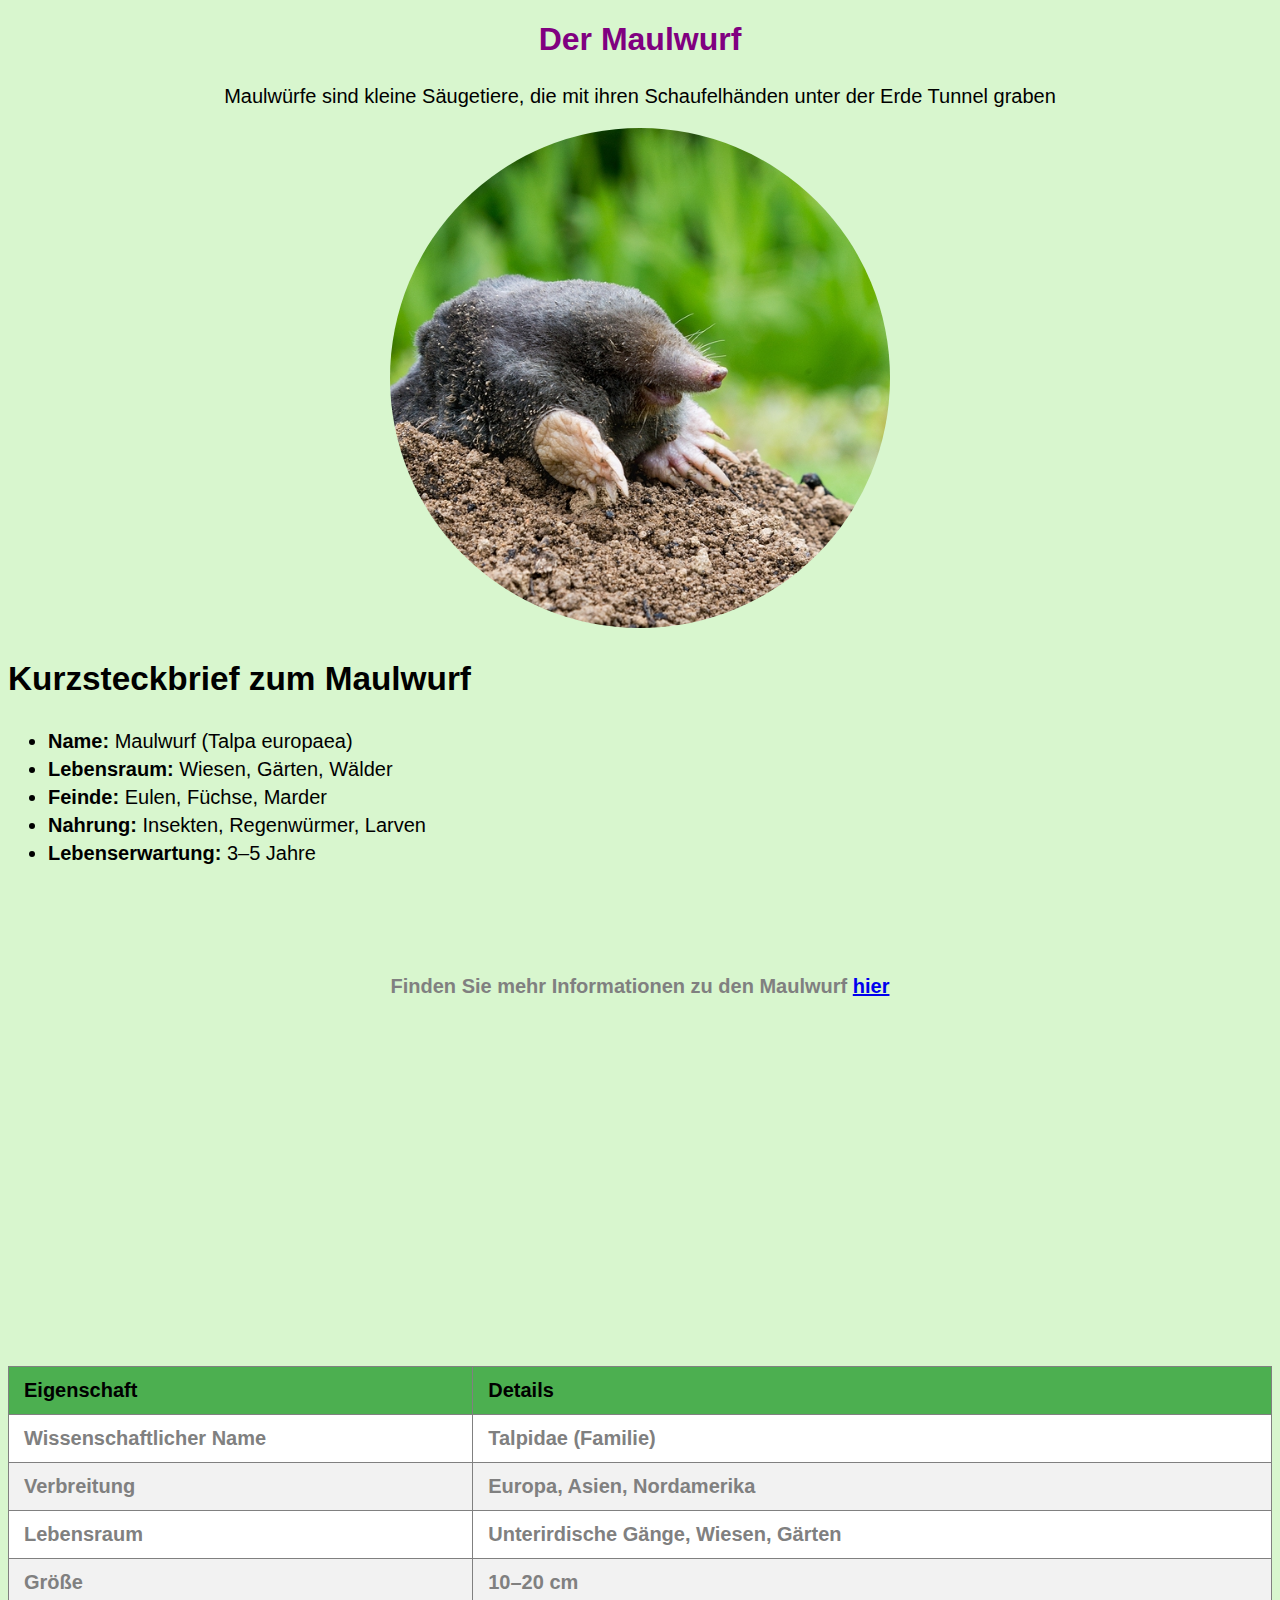
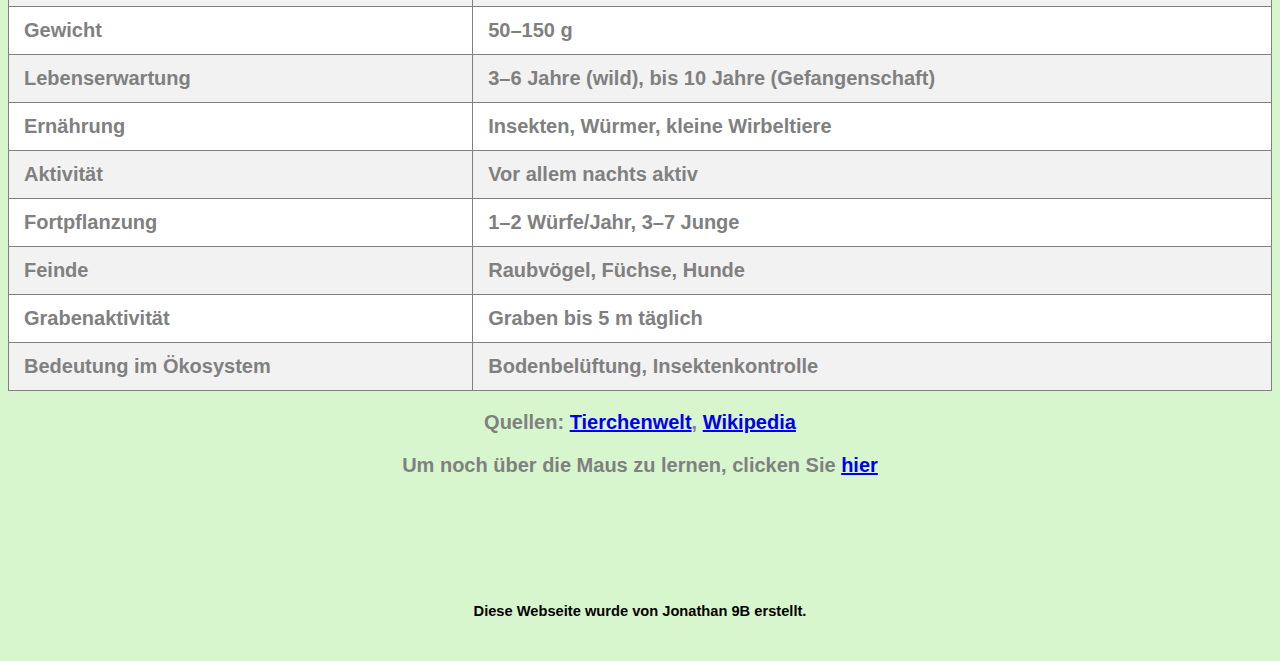
==== Der Maulwurf.html @ 5e30cc86 "Der Maulwurf" ====
<!DOCTYPE html>
<html>
  <head>
    <meta charset="utf-8">
    <meta name="viewport" content="width=device-width, initial-scale=1">
     <link rel="stylesheet" href="Der Maulwurf.css">
  </head>
  <body>
    <h1 class="Titel"><strong>Der Maulwurf</strong></h1>
   <p> Maulwürfe sind kleine Säugetiere, die mit ihren Schaufelhänden unter der Erde Tunnel graben </p>
		<img src="Maulwurf_Bild_1.jpg" alt="Es gab ein Fehler, sorry!" class="rundes-bild">
    <h2><strong>Kurzsteckbrief zum Maulwurf</strong></h2>
    <ul>
      <li><b>Name:</b> Maulwurf (Talpa europaea)</li>
      <li><b>Lebensraum:</b> Wiesen, Gärten, Wälder</li>
      <li><b>Feinde:</b> Eulen, Füchse, Marder</li>
      <li><b>Nahrung:</b> Insekten, Regenwürmer, Larven</li>
      <li><b>Lebenserwartung:</b> 3–5 Jahre</li>
    </ul>
    <br>
    <br>
    <br>
    <br>
    <h2 class="infos">Finden Sie mehr Informationen zu den Maulwurf <a href="https://www.geo.de/geolino/tierlexikon/1739-rtkl-tierlexikon-maulwurf" target="_blank">hier</a>
    <br>
    <br>
    <iframe width="560" height="315" src="https://www.youtube.com/embed/fGLOEsVsf28"
frameborder="0" allowfullscreen></iframe>
<table>
    <thead>
      <tr>
        <th>Eigenschaft</th>
        <th>Details</th>
      </tr>
    </thead>
    <tbody>
      <tr>
        <td>Wissenschaftlicher Name</td>
        <td>Talpidae (Familie)</td>
      </tr>
      <tr>
        <td>Verbreitung</td>
        <td>Europa, Asien, Nordamerika</td>
      </tr>
      <tr>
        <td>Lebensraum</td>
        <td>Unterirdische Gänge, Wiesen, Gärten</td>
      </tr>
      <tr>
        <td>Größe</td>
        <td>10–20 cm</td>
      </tr>
      <tr>
        <td>Gewicht</td>
        <td>50–150 g</td>
      </tr>
      <tr>
        <td>Lebenserwartung</td>
        <td>3–6 Jahre (wild), bis 10 Jahre (Gefangenschaft)</td>
      </tr>
      <tr>
        <td>Ernährung</td>
        <td>Insekten, Würmer, kleine Wirbeltiere</td>
      </tr>
      <tr>
        <td>Aktivität</td>
        <td>Vor allem nachts aktiv</td>
      </tr>
      <tr>
        <td>Fortpflanzung</td>
        <td>1–2 Würfe/Jahr, 3–7 Junge</td>
      </tr>
      <tr>
        <td>Feinde</td>
        <td>Raubvögel, Füchse, Hunde</td>
      </tr>
      <tr>
        <td>Grabenaktivität</td>
        <td>Graben bis 5 m täglich</td>
      </tr>
      <tr>
        <td>Bedeutung im Ökosystem</td>
        <td>Bodenbelüftung, Insektenkontrolle</td>
      </tr>
    </tbody>
  </table>
 <p>Quellen: 
  <a href="https://www.tierchenwelt.de/insektenfresser/722-maulwurf.html" target="_blank">Tierchenwelt</a>, 
  <a href="https://de.wikipedia.org/wiki/Maulw%C3%BCrfe" target="_blank">Wikipedia</a>
</p>
  <p class="mehr_infos">Um noch über die <b><strong>Maus</strong></b> zu lernen, clicken Sie <a href="Die Maus.html"> hier</a></p>
  <br>
  <br>
  <br>
  <br>
  <p class="credits">Diese Webseite wurde von Jonathan 9B erstellt.</p>
  </body>
</html>
---- Der Maulwurf.css ----
body {
  color: black;
  background-color: #D8F6CE;
  font-family: Lato, Arial;
  text-align: center;
}

p {
  font-size:15pt;
}

.rundes-bild {
  width: 500px;          
  height: 500px;         
  border-radius: 50%;    /* Macht das Bild rund */
  object-fit: cover;     
  text-align: center;
}

h2 {
  padding-bottom: 5px;
  text-align: left;
  font-size:25pt;
  text-align: left;
}

li {
  padding-bottom: 5px;
  text-align: left;
  font-size:15pt;
  text-align: left;
}

h1 {
  color: purple;
  padding-bottom: 5px;
  text-align: center
  font-size:35pt;
  text-align: center
}

.infos {
  padding-bottom: 5px;
  text-align: left;
  font-size:15pt;
  text-align: center;
  color: gray;
}

iframe {
  padding-bottom: 5px;
  text-align: left;
  font-size:15pt;
  text-align: center;
  color: gray;
}
    table {
      width: 100%;
      border-collapse: collapse; /* Verhindert doppelte Ränder */
      margin: 20px 0;
      background-color: #fff;
    }

    th, td {
      padding: 12px 15px;
      text-align: left;
      border: 1px solid gray; /* Hinzufügen von Linien für die Zellen */
    }

    th {
      background-color: #4CAF50;
      color: black;
    }

    tr:nth-child(even) {
      background-color: #f2f2f2;
    }

    tr:hover {
      background-color: #ddd;
    }

.credits {
  padding-bottom: 5px;
  text-align: left;
  font-size:11pt;
  text-align: center;
  color: black;
}
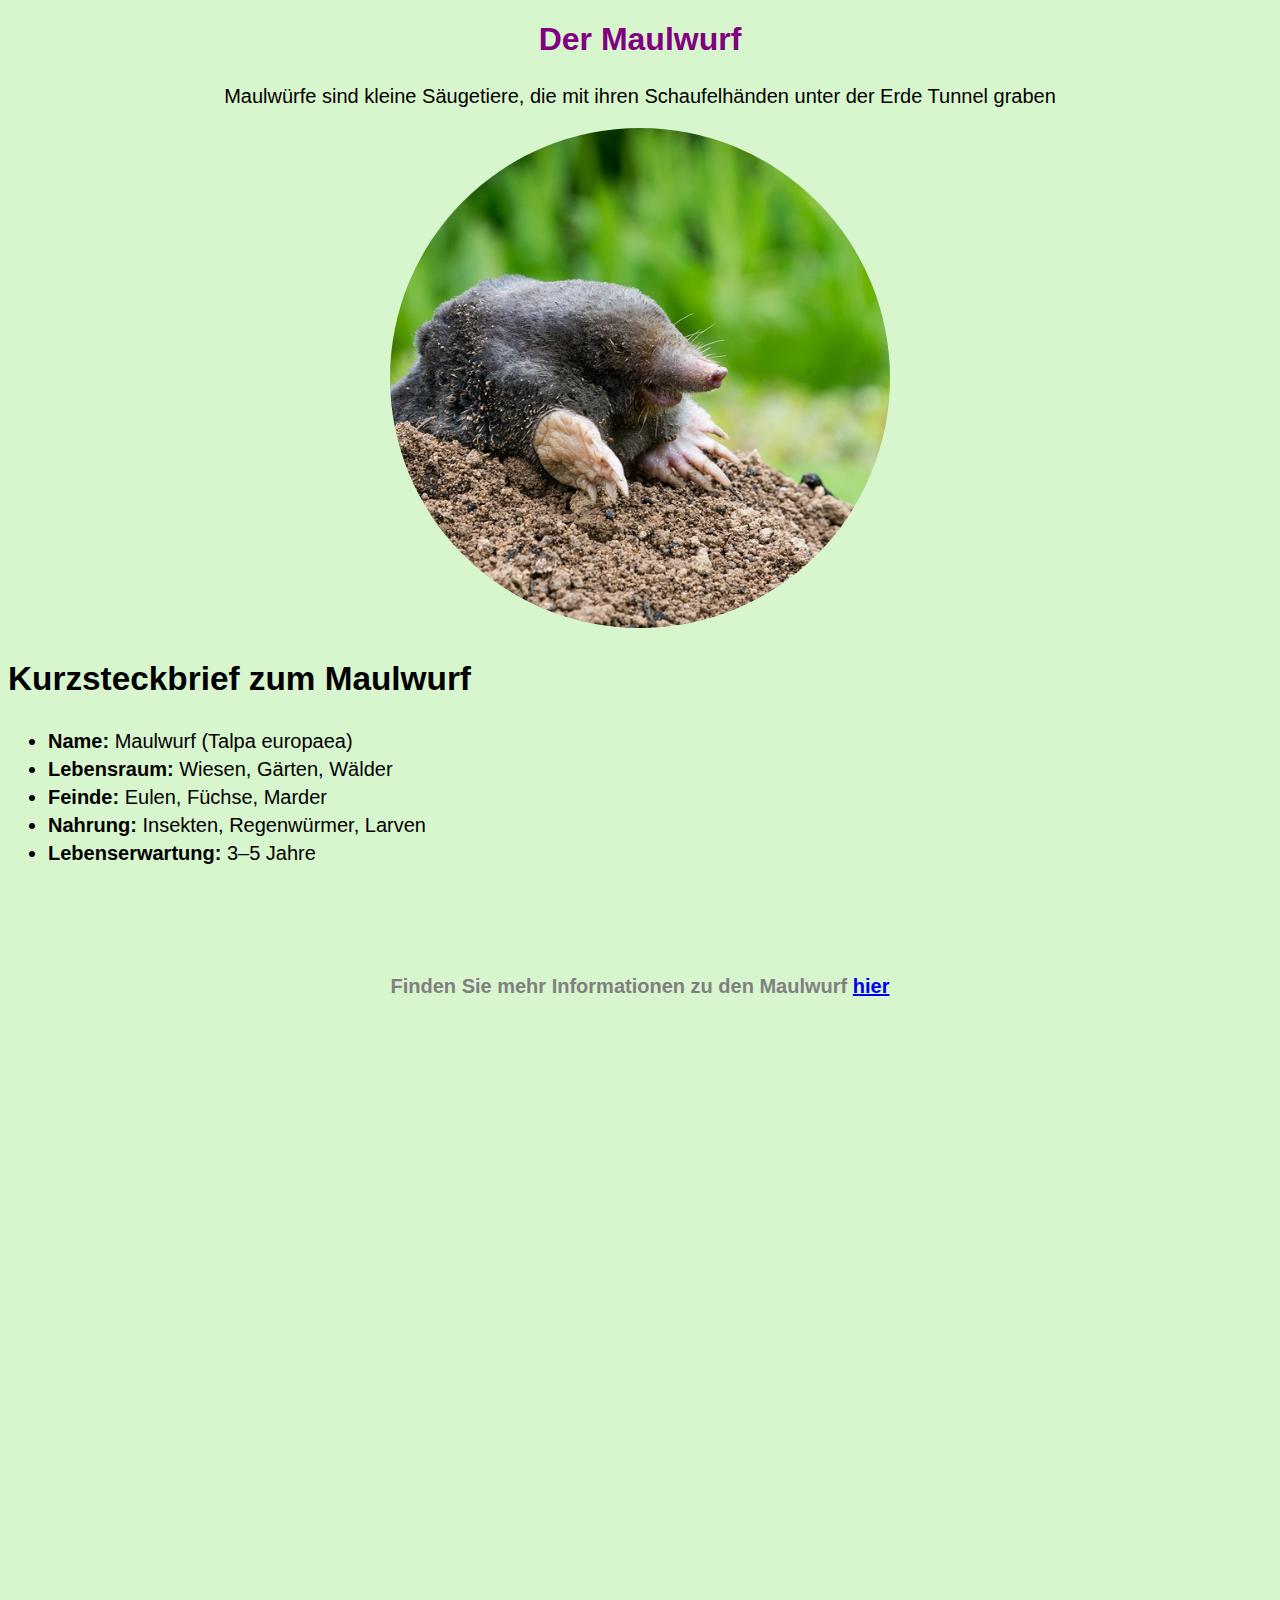
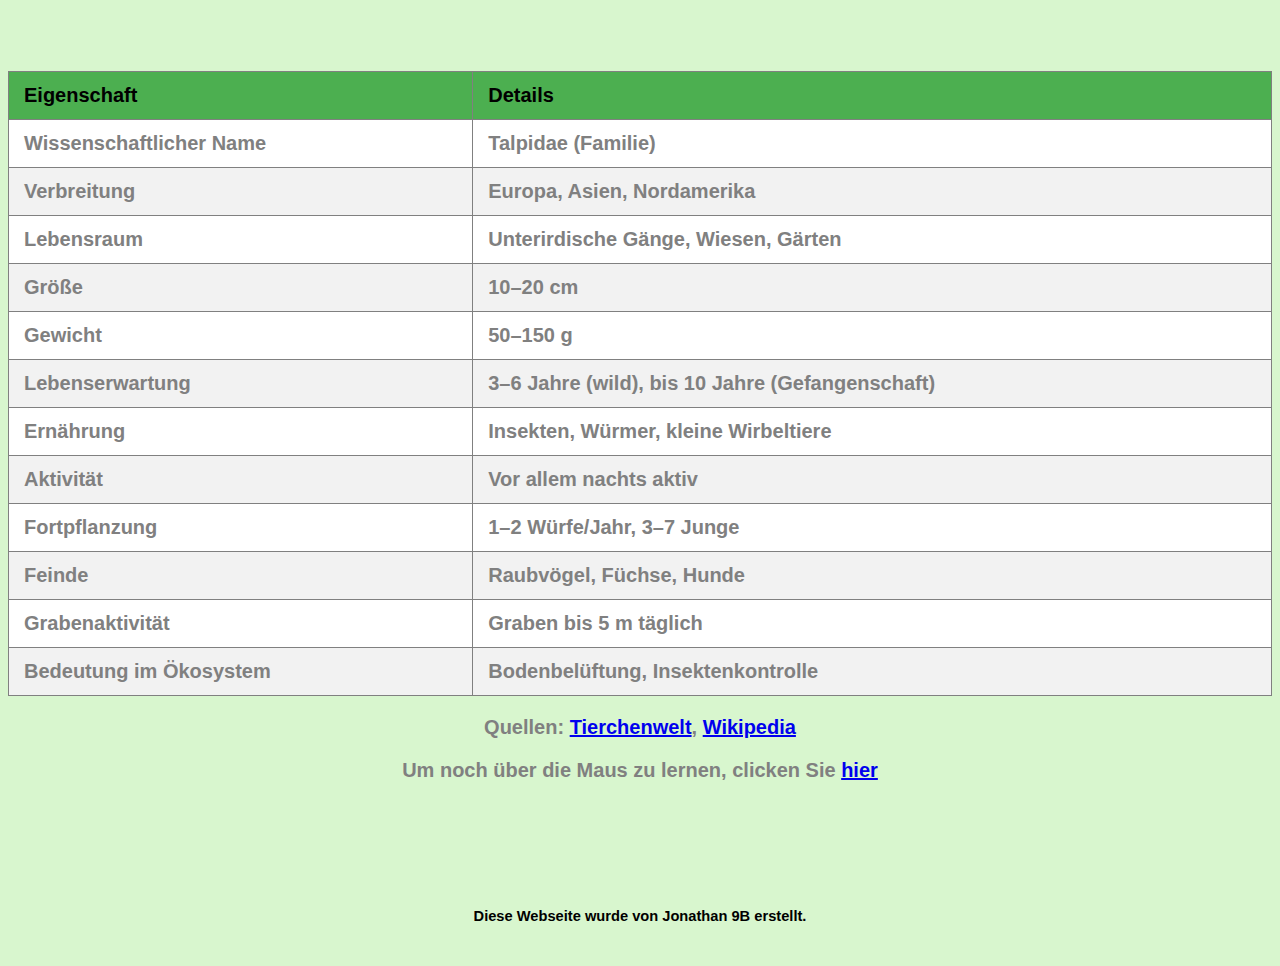
==== commit 9ba3c23b: "Update Der Maulwurf.html" ====
--- a/Der Maulwurf.html
+++ b/Der Maulwurf.html
@@ -24,7 +24,7 @@
     <h2 class="infos">Finden Sie mehr Informationen zu den Maulwurf <a href="https://www.geo.de/geolino/tierlexikon/1739-rtkl-tierlexikon-maulwurf" target="_blank">hier</a>
     <br>
     <br>
-    <iframe width="560" height="315" src="https://www.youtube.com/embed/fGLOEsVsf28"
+    <iframe width="1000" height="620" src="https://www.youtube.com/embed/fGLOEsVsf28"
 frameborder="0" allowfullscreen></iframe>
 <table>
     <thead>
@@ -95,4 +95,4 @@
   <br>
   <p class="credits">Diese Webseite wurde von Jonathan 9B erstellt.</p>
   </body>
-</html>+</html>
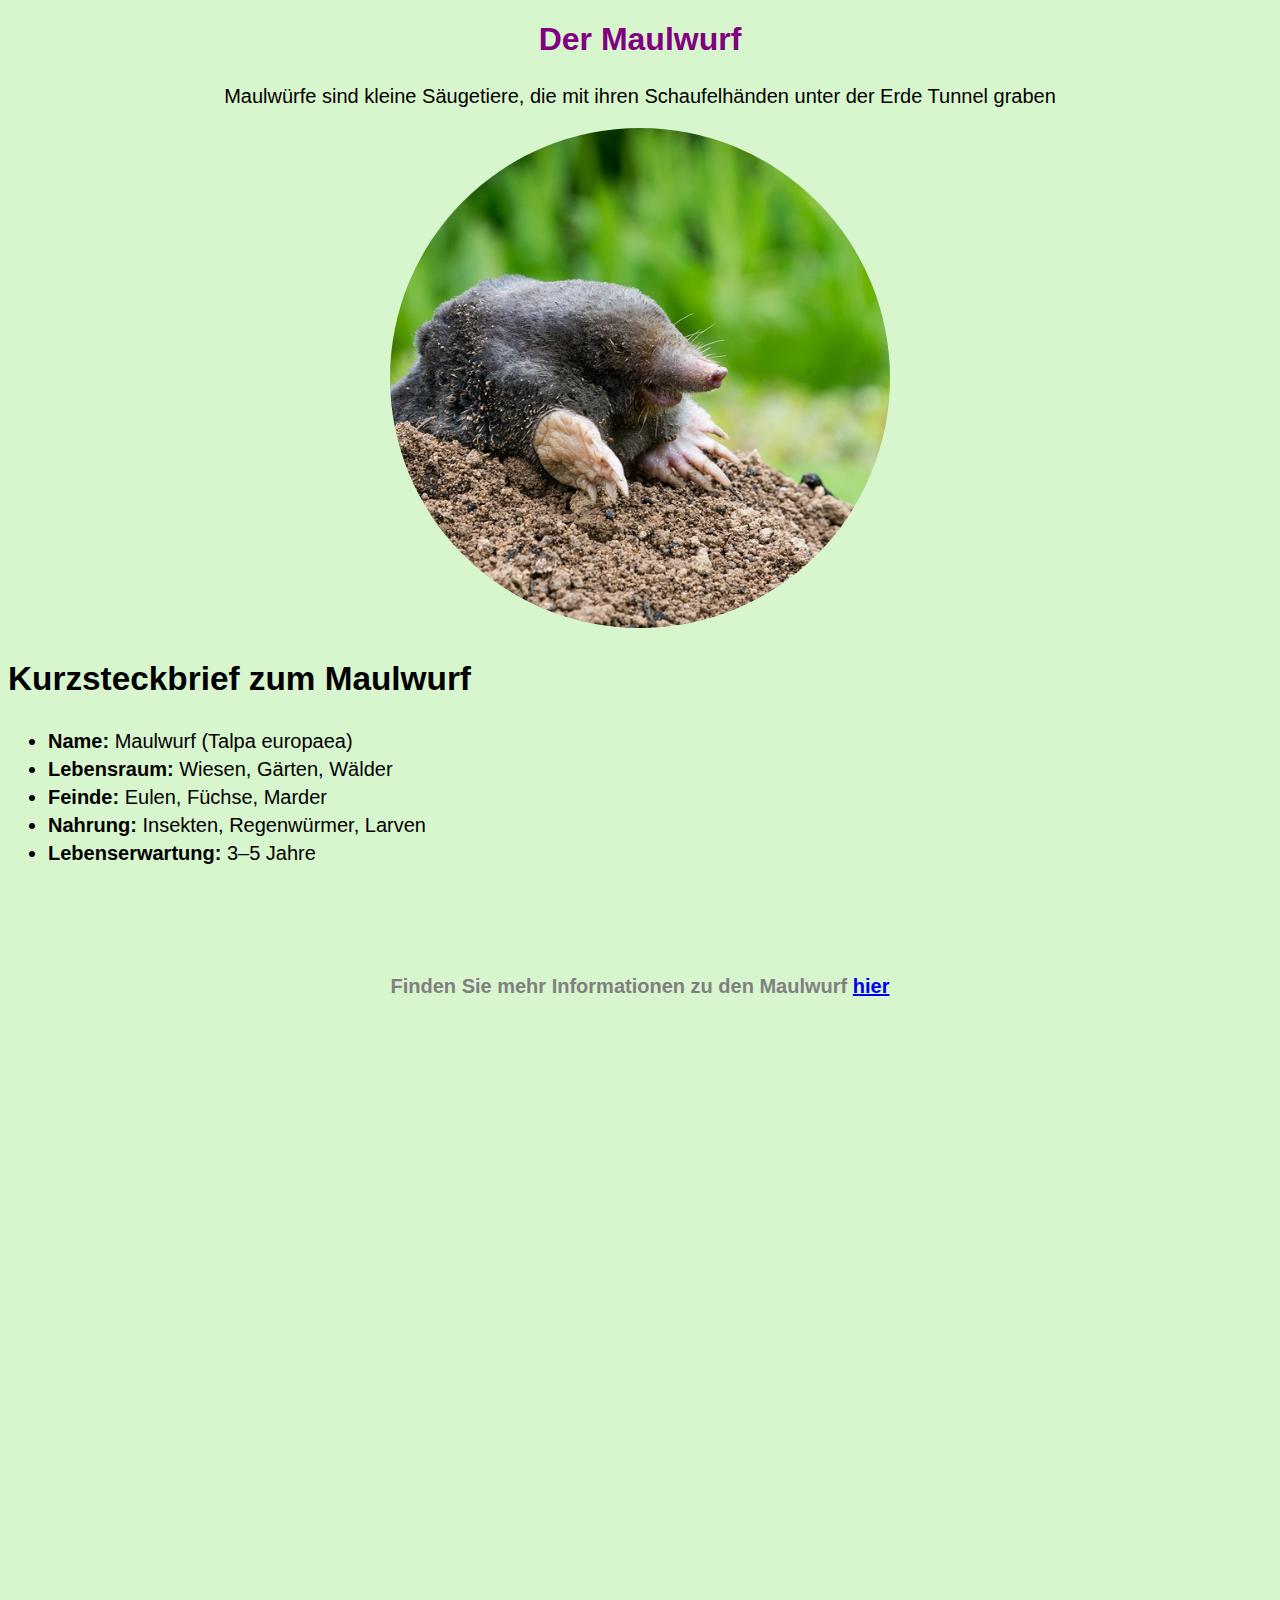
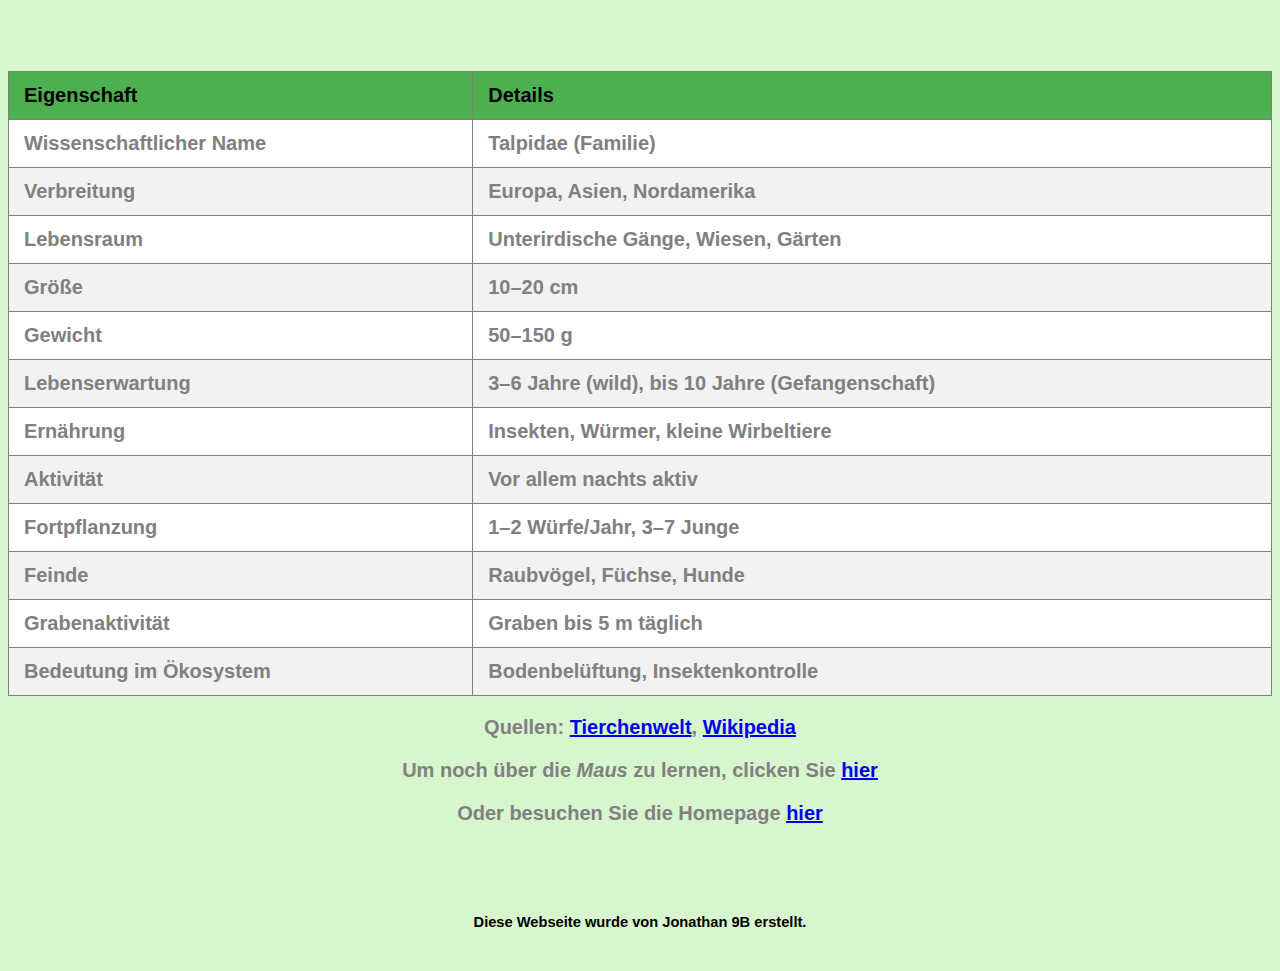
==== commit e3872346: "Update Der Maulwurf.html" ====
--- a/Der Maulwurf.html
+++ b/Der Maulwurf.html
@@ -88,7 +88,8 @@
   <a href="https://www.tierchenwelt.de/insektenfresser/722-maulwurf.html" target="_blank">Tierchenwelt</a>, 
   <a href="https://de.wikipedia.org/wiki/Maulw%C3%BCrfe" target="_blank">Wikipedia</a>
 </p>
-  <p class="mehr_infos">Um noch über die <b><strong>Maus</strong></b> zu lernen, clicken Sie <a href="Die Maus.html"> hier</a></p>
+  <p class="mehr_infos">Um noch über die <i><strong>Maus</strong></i> zu lernen, clicken Sie <strong><a href="Die_Maus.html">hier</a></p></strong>
+	<p>Oder besuchen Sie die Homepage <a href="Homepage.html"><strong>hier</strong></a>
   <br>
   <br>
   <br>
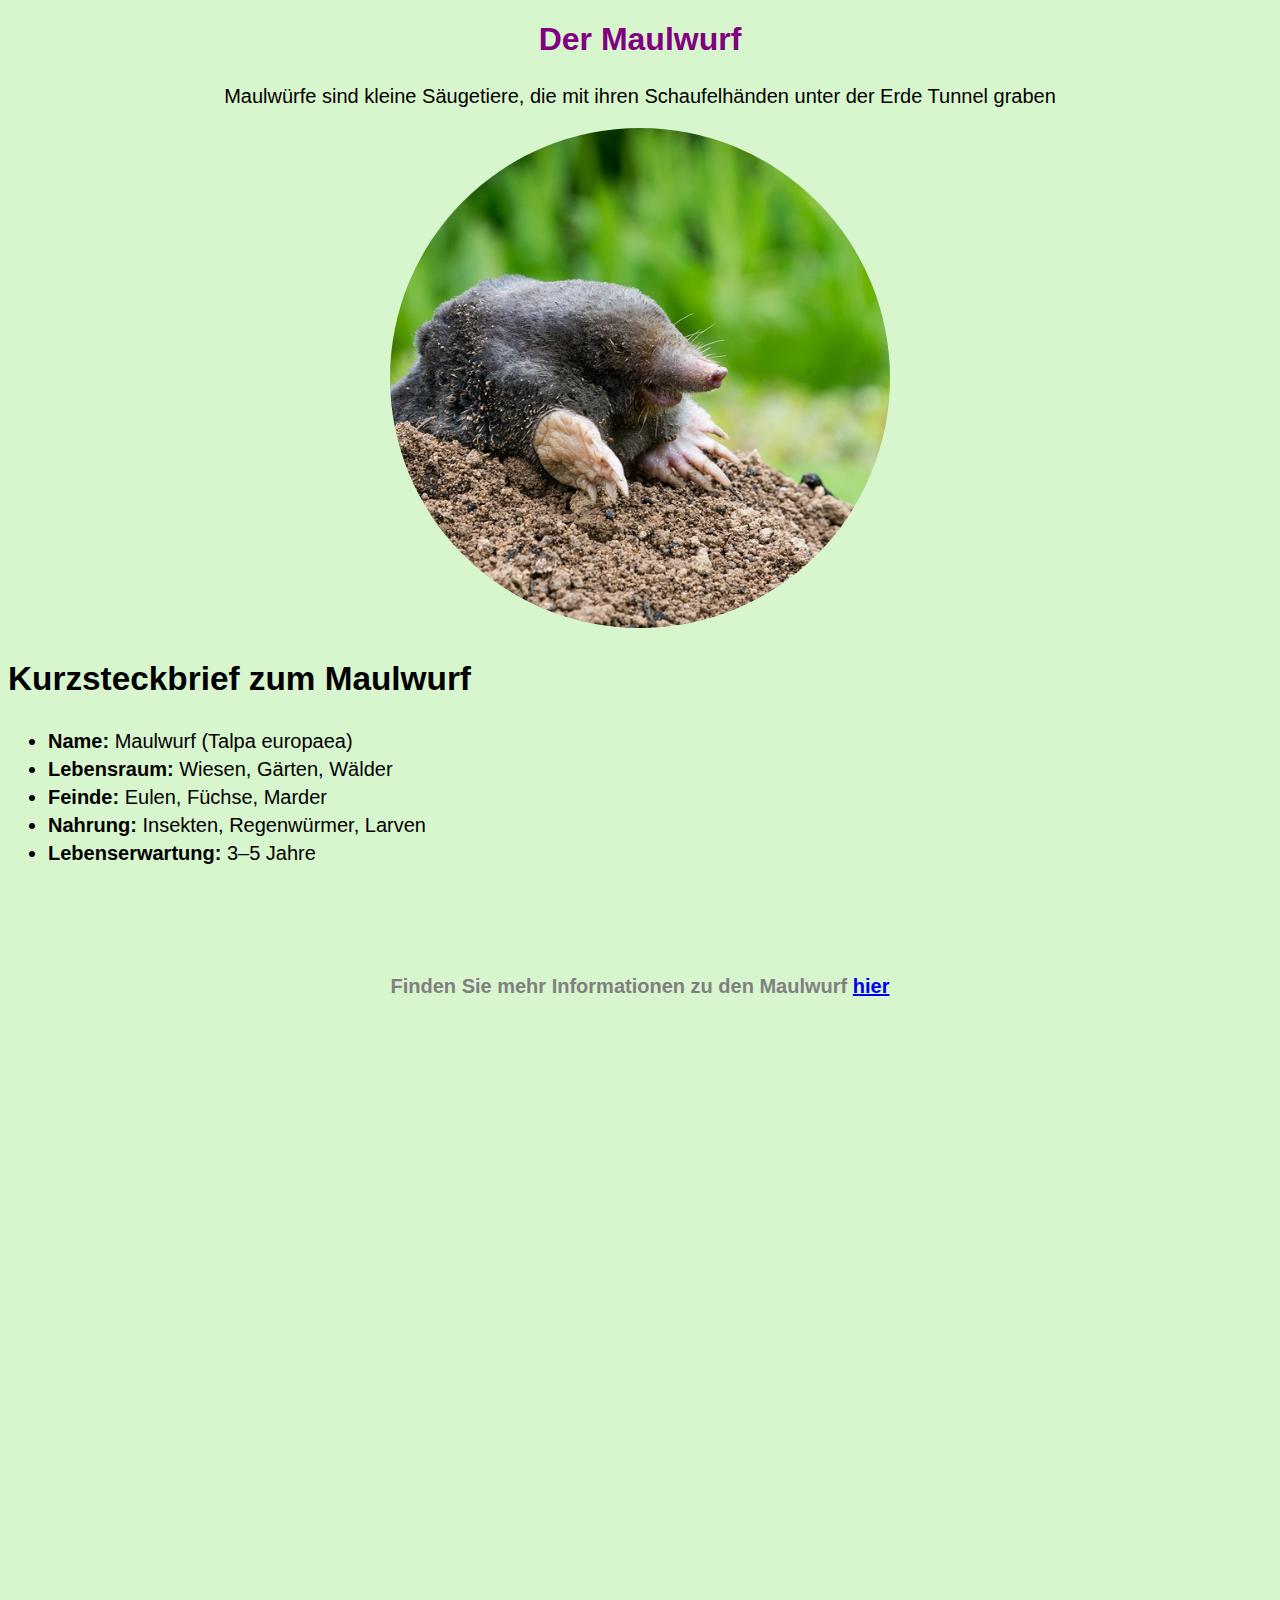
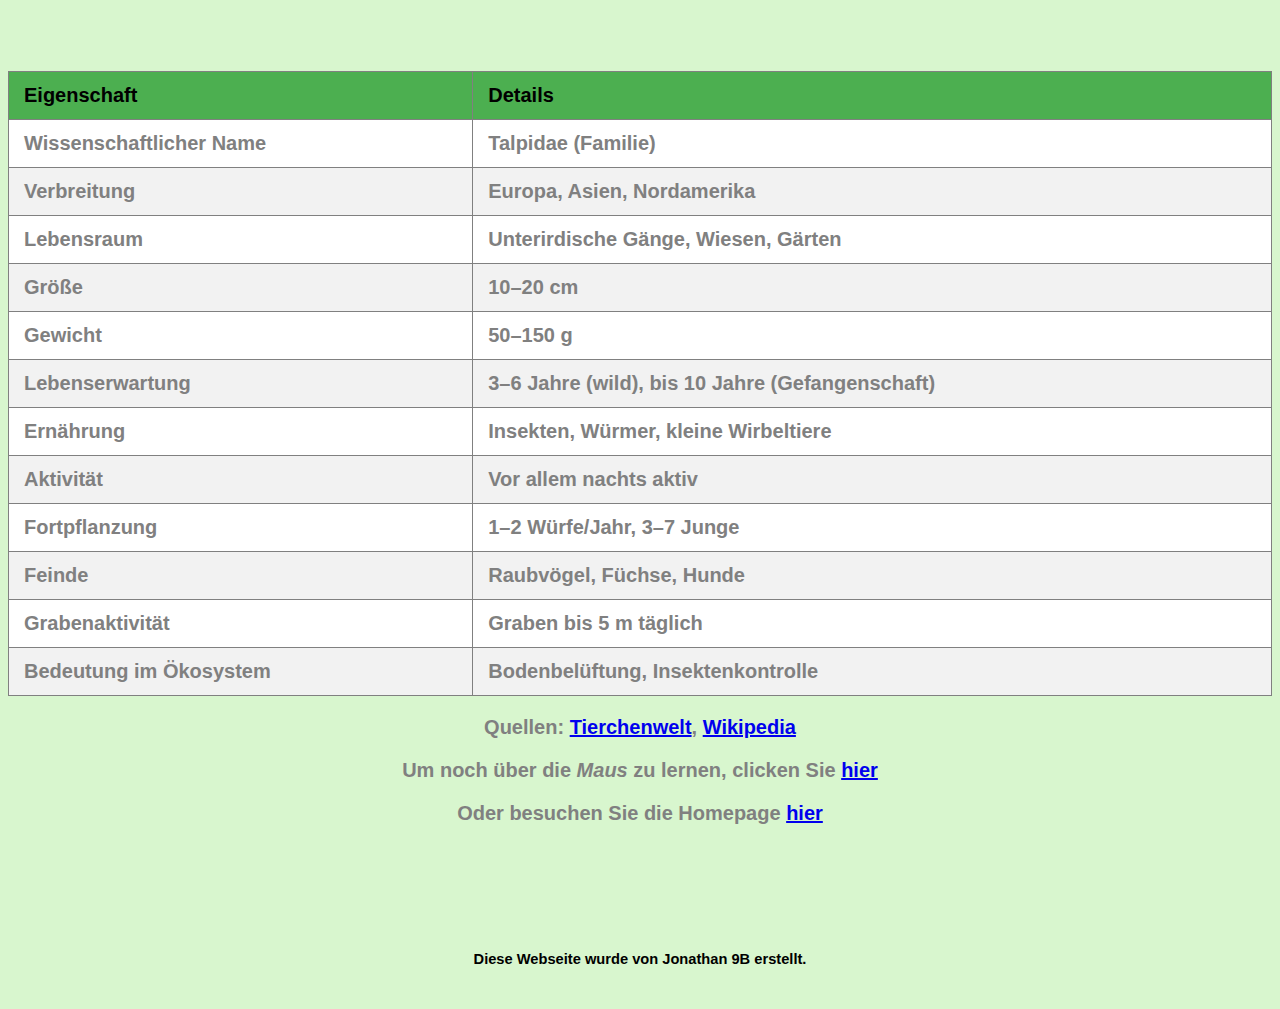
==== commit 609618a5: "Update Der Maulwurf.html" ====
--- a/Der Maulwurf.html
+++ b/Der Maulwurf.html
@@ -89,7 +89,7 @@
   <a href="https://de.wikipedia.org/wiki/Maulw%C3%BCrfe" target="_blank">Wikipedia</a>
 </p>
   <p class="mehr_infos">Um noch über die <i><strong>Maus</strong></i> zu lernen, clicken Sie <strong><a href="Die_Maus.html">hier</a></p></strong>
-	<p>Oder besuchen Sie die Homepage <a href="Homepage.html"><strong>hier</strong></a>
+	<p>Oder besuchen Sie die Homepage <a href="index.html"><strong>hier</strong></a></p>
   <br>
   <br>
   <br>
